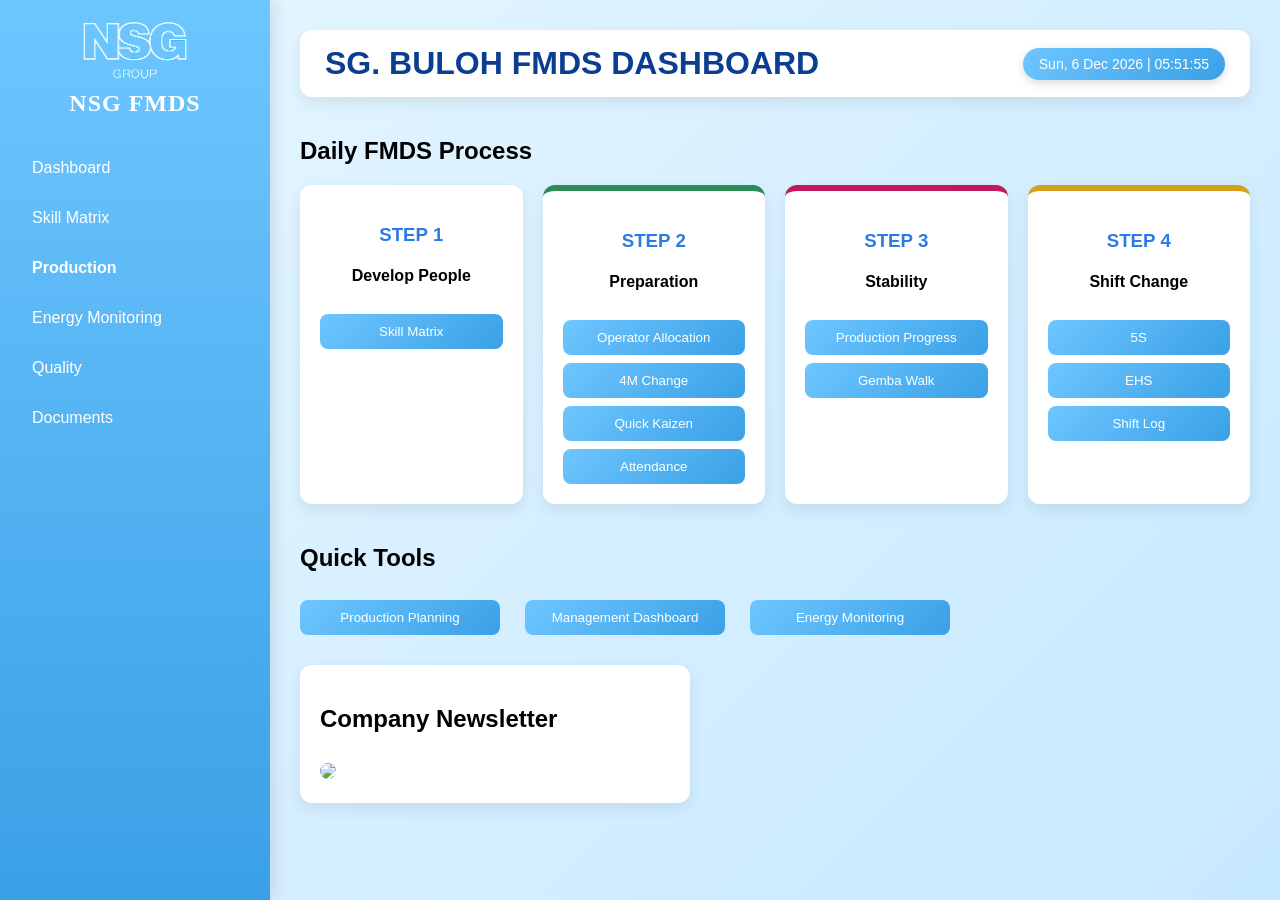
==== index.html @ ae24123a "Update index.html" ====
<!DOCTYPE html>
<html lang="en">

<head>
<meta charset="UTF-8">
<meta name="viewport" content="width=device-width, initial-scale=1.0">

<title>NSG FMDS Dashboard</title>

<link rel="stylesheet" href="style.css">

</head>


<body>

<div class="layout">

<!-- SIDEBAR -->

<div class="sidebar">

<div class="logo">
    <img src="NSG Logo no background WHITE.png" alt="NSG Group" class="logo-img">
    <h2>NSG FMDS</h2>
</div>

<ul>

<li onclick="window.location.href='QIP.html'">Dashboard</li>

<li onclick="openLink('#')">Skill Matrix</li>

<li class="menu-parent">Production
  <ul class="submenu">
    <li>
    <li>
      <a href="https://nsg.sharepoint.com/:f:/r/sites/SB_Auto-Laminating/Shared%20Documents/Daily%20Meeting%20Report?csf=1&web=1&e=B5bTad" target="_blank">
        Laminating
      </a>
    </li>
    <li onclick="openLink('#')">Toughening</li>
    <li onclick="openLink('#')">Tertiary</li>
    <li onclick="openLink('#')">SCM</li>
    <li onclick="openLink('#')">Quality</li>
    <li onclick="openLink('#')">Maintenance</li>
  </ul>
</li>

<li onclick="openLink('#')">Energy Monitoring</li>
<li onclick="openLink('#')">Quality</li>
<li onclick="openLink('#')">Documents</li>

</ul>

</div>


<!-- MAIN AREA -->

<div class="main">

<header>

<h1>SG. BULOH FMDS DASHBOARD</h1>

<div class="header-right">
  <div class="date-chip" id="live-date"></div>
</div>

</header>


<!-- KPI SECTION

<div class="kpi">

<div class="kpi-card">

<h3>Production Today</h3>
<p>12,540 pcs</p>

</div>

<div class="kpi-card">

<h3>Machine Status</h3>
<p>Running</p>

</div>

<div class="kpi-card">

<h3>Energy Usage</h3>
<p>820 kWh</p>

</div>

<div class="kpi-card">

<h3>Quality Yield</h3>
<p>98.6%</p>

</div>

</div>
-->

<!-- FMDS STEPS -->

<h2 class="section-title">Daily FMDS Process</h2>

<div class="fmds">

<div class="step step1">

<h3>STEP 1</h3>
<h4>Develop People</h4>

<button onclick="openLink('#')">Skill Matrix</button>

</div>


<div class="step step2">

<h3>STEP 2</h3>
<h4>Preparation</h4>

<button>Operator Allocation</button>
<button>4M Change</button>
<button>Quick Kaizen</button>
<button>Attendance</button>

</div>


<div class="step step3">

<h3>STEP 3</h3>
<h4>Stability</h4>

<button>Production Progress</button>
<button>Gemba Walk</button>

</div>


<div class="step step4">

<h3>STEP 4</h3>
<h4>Shift Change</h4>

<button>5S</button>
<button>EHS</button>
<button>Shift Log</button>

</div>

</div>



<!-- TOOL SECTION -->

<h2 class="section-title">Quick Tools</h2>

<div class="tools">

<button>Production Planning</button>
<button>Management Dashboard</button>
<button>Energy Monitoring</button>

</div>



<!-- NEWSLETTER -->

<div class="newsletter">

<h2>Company Newsletter</h2>

<img src="images/newsletter.jpg">

</div>


</div>

</div>

<script src="script.js"></script>

</body>
</html>
---- style.css ----
body{
margin:0;
font-family:Segoe UI, sans-serif;
background:linear-gradient(135deg,#e6f7ff,#d6efff,#c7e9ff);
}

@keyframes fadeIn{
from{opacity:0;}
to{opacity:1;}
}


.layout{
display:flex;
min-height:100vh;
}



/* SIDEBAR */

.sidebar{
width:230px;
background:linear-gradient(180deg,#6ec6ff,#3aa0e6);
color:white;
padding:20px;
box-shadow:4px 0 15px rgba(0,0,0,0.1);
}

.sidebar ul{
list-style:none;
padding:0;
}

.sidebar li{
padding:12px;
margin-bottom:8px;
cursor:pointer;
border-radius:8px;
transition:0.25s;
}

.sidebar li:hover{
background:rgba(255,255,255,0.25);
padding-left:18px;
}

/* SIDEBAR LOGO */

.logo{
text-align:center;
margin-bottom:30px;
}

.logo-img{
display:block;
margin:auto;
height:60px;
}

.logo h2{
margin-top:10px;
letter-spacing:1px;
font-family: Segoe UI;
}

/* SUBMENU STYLE */

.menu-parent{
font-weight:600;
cursor:pointer;
}

.submenu{
list-style:none;
padding-left:15px;
margin-top:5px;
}

.submenu li{
font-size:14px;
padding:8px;
margin:3px 0;
border-radius:6px;
transition:0.2s;
}

.submenu li:hover{
background:rgba(255,255,255,0.25);
padding-left:12px;
}

/* MAIN */

.main{
flex:1;
padding:30px;
overflow:auto;
}

header{
display:flex;
justify-content:space-between;
align-items:center;
background:white;
padding:15px 25px;
border-radius:12px;
box-shadow:0 6px 15px rgba(0,0,0,0.08);
margin-bottom:25px;
}

header h1{
margin:0;
color:#0b3d91;
}

.hero-eyebrow{
  background-color:#0072ce;
  color:white;
  border:none;
  padding:10px 18px;
  border-radius:6px;
  font-size:14px;
  font-weight:500;

  cursor:pointer;

  transition:all 0.25s ease;
}

/* Hover effect */
.hero-eyebrow:hover{
  background-color:#005fa3;   /* slightly darker */
  transform:translateY(-2px); /* small lift */
  box-shadow:0 4px 10px rgba(0,0,0,0.25);
}

/* Click effect */
.hero-eyebrow:active{
  transform:translateY(0px);
  box-shadow:0 2px 5px rgba(0,0,0,0.2);
}


/* KPI */

.kpi{
display:grid;
grid-template-columns:repeat(4,1fr);
gap:20px;
margin-bottom:30px;
}

.kpi-card{
background:white;
padding:25px;
border-radius:12px;
text-align:center;
box-shadow:0 6px 15px rgba(0,0,0,0.08);
transition:0.3s;
border-top:5px solid #6ec6ff;
}

.kpi-card:hover{
transform:translateY(-6px);
}

.kpi-card p{
font-size:26px;
font-weight:bold;
color:#2c7be5;
}


/* FMDS */

.section-title{
margin-top:40px;
}

.fmds{
display:grid;
grid-template-columns:repeat(4,1fr);
gap:20px;
margin-bottom:30px;
}

.step{
background:white;
padding:20px;
border-radius:12px;
box-shadow:0 6px 15px rgba(0,0,0,0.08);
text-align:center;
}

.step h3{
color:#2c7be5;
}nsform:translateY(-6px);
}

.step1{border-top:6px solid #1f4e79;}
.step2{border-top:6px solid #2e8b57;}
.step3{border-top:6px solid #c2185b;}
.step4{border-top:6px solid #d4a017;}

button{
width:100%;
padding:10px;
margin-top:8px;
border:none;
border-radius:8px;
background:linear-gradient(135deg,#6ec6ff,#3aa0e6);
color:white;
font-weight:500;
cursor:pointer;
transition:0.25s;
}

button:hover{
transform:scale(1.03);
background:linear-gradient(135deg,#5bbcff,#2f95dc);
}



/* TOOL BUTTONS */

.tools{
display:flex;
gap:15px;
margin-bottom:30px;
}

.tools button{
width:200px;
margin-right:10px;
}


/* LIVE DATE */

.date-chip{
background:linear-gradient(135deg,#6ec6ff,#3aa0e6);
color:white;
padding:8px 16px;
border-radius:20px;
font-size:14px;
font-weight:500;
box-shadow:0 3px 10px rgba(0,0,0,0.15);
}

/* NEWSLETTER */

.newsletter{
background:white;
padding:20px;
border-radius:12px;
width:350px;
box-shadow:0 6px 15px rgba(0,0,0,0.08);
}

.newsletter img{
width:100%;
border-radius:10px;
margin-top:10px;
}

.submenu{
display:none;
}

.submenu.show{
display:block;
}
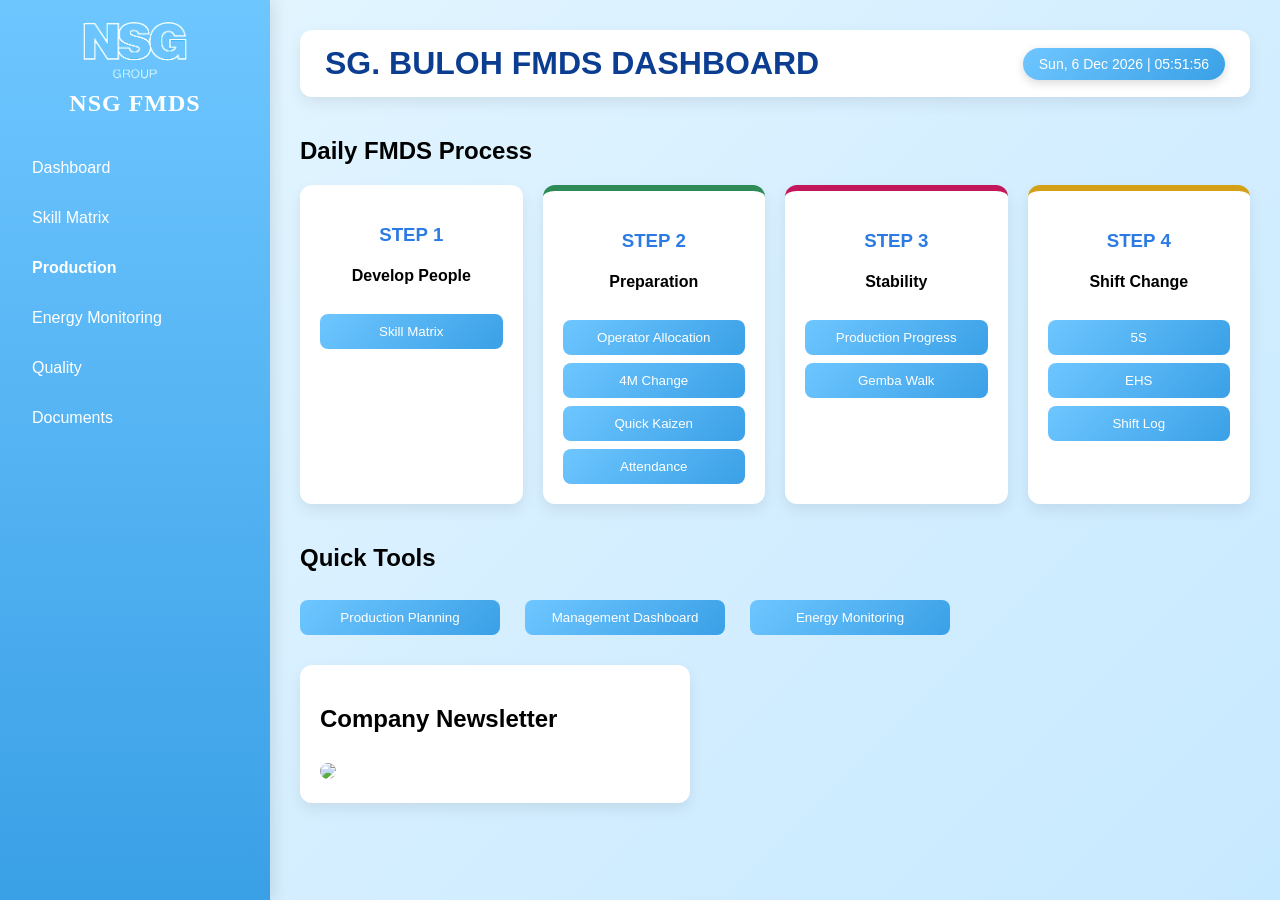
==== commit a7f27aaa: "Update index.html" ====
--- a/index.html
+++ b/index.html
@@ -35,7 +35,7 @@
   <ul class="submenu">
     <li>
     <li>
-      <a href="https://nsg.sharepoint.com/:f:/r/sites/SB_Auto-Laminating/Shared%20Documents/Daily%20Meeting%20Report?csf=1&web=1&e=B5bTad" target="_blank">
+      <a href="https://nsg.sharepoint.com/:f:/r/sites/SB_Auto-Laminating/Shared%20Documents/Daily%20Meeting%20Report?csf=1&web=1&e=B5bTad">
         Laminating
       </a>
     </li>
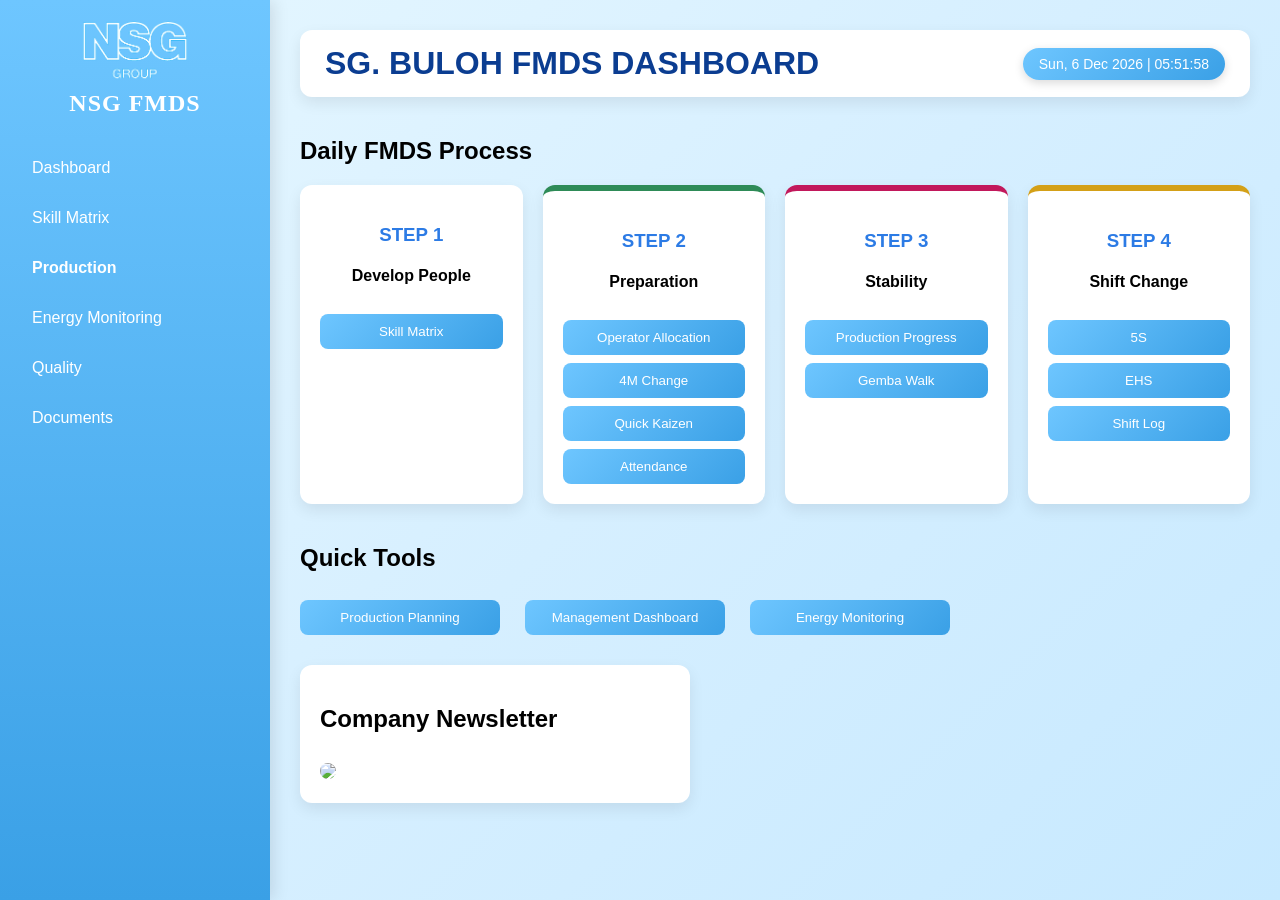
==== commit 0d032a27: "Update index.html" ====
--- a/index.html
+++ b/index.html
@@ -34,11 +34,7 @@
 <li class="menu-parent">Production
   <ul class="submenu">
     <li>
-    <li>
-      <a href="https://nsg.sharepoint.com/:f:/r/sites/SB_Auto-Laminating/Shared%20Documents/Daily%20Meeting%20Report?csf=1&web=1&e=B5bTad">
-        Laminating
-      </a>
-    </li>
+    <li onclick="openLink('https://nsg.sharepoint.com/:f:/r/sites/SB_Auto-Laminating/Shared%20Documents/Daily%20Meeting%20Report?csf=1&web=1&e=B5bTad')">Laminating</li>
     <li onclick="openLink('#')">Toughening</li>
     <li onclick="openLink('#')">Tertiary</li>
     <li onclick="openLink('#')">SCM</li>
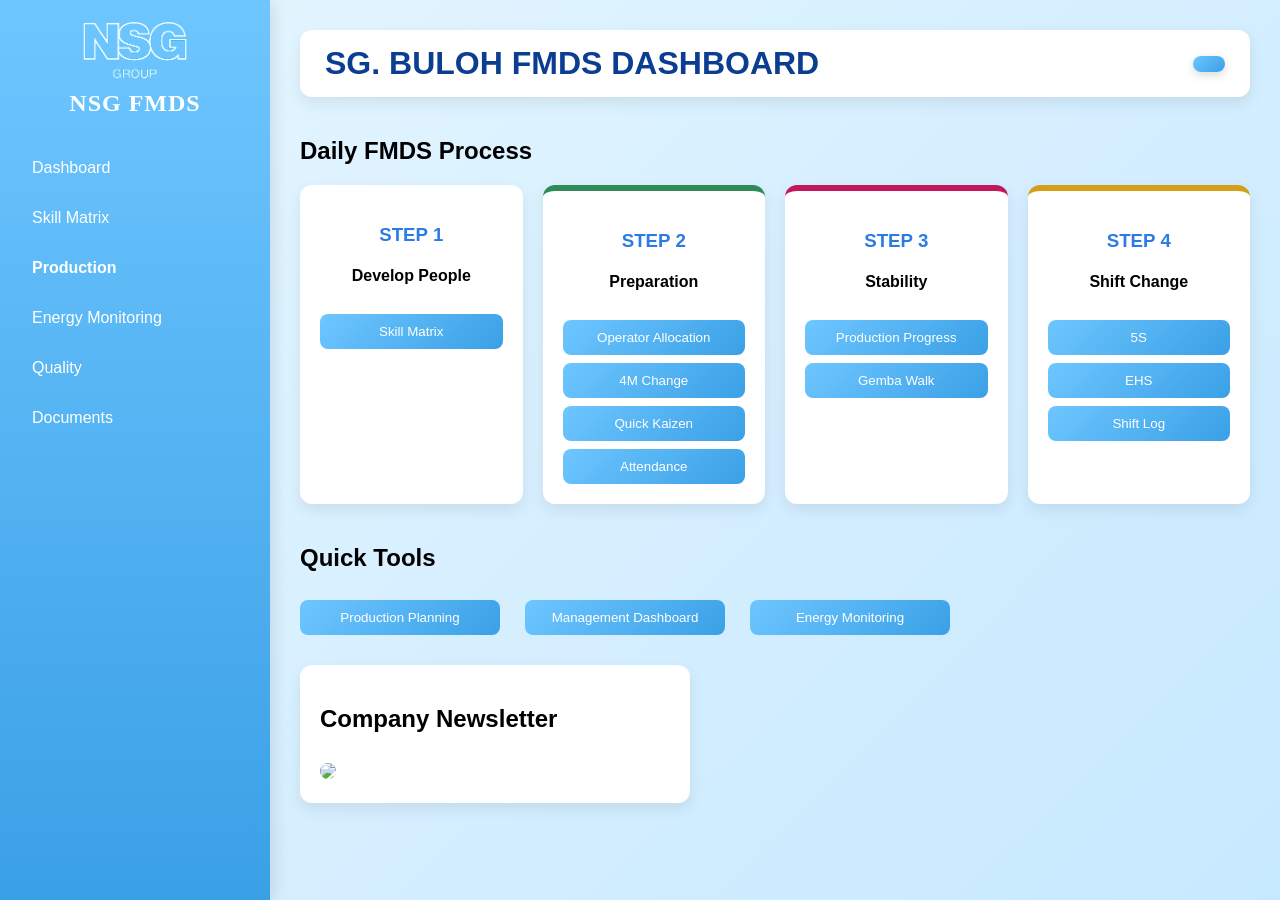
==== commit d70c3e7e: "Update index.html" ====
--- a/index.html
+++ b/index.html
@@ -34,7 +34,11 @@
 <li class="menu-parent">Production
   <ul class="submenu">
     <li>
-    <li onclick="openLink('https://nsg.sharepoint.com/:f:/r/sites/SB_Auto-Laminating/Shared%20Documents/Daily%20Meeting%20Report?csf=1&web=1&e=B5bTad')">Laminating</li>
+    <li>
+      <a href="https://nsg.sharepoint.com/:f:/r/sites/SB_Auto-Laminating/Shared%20Documents/Daily%20Meeting%20Report?csf=1&web=1&e=B5bTad">
+        Laminating
+      </a>
+    </li>
     <li onclick="openLink('#')">Toughening</li>
     <li onclick="openLink('#')">Tertiary</li>
     <li onclick="openLink('#')">SCM</li>
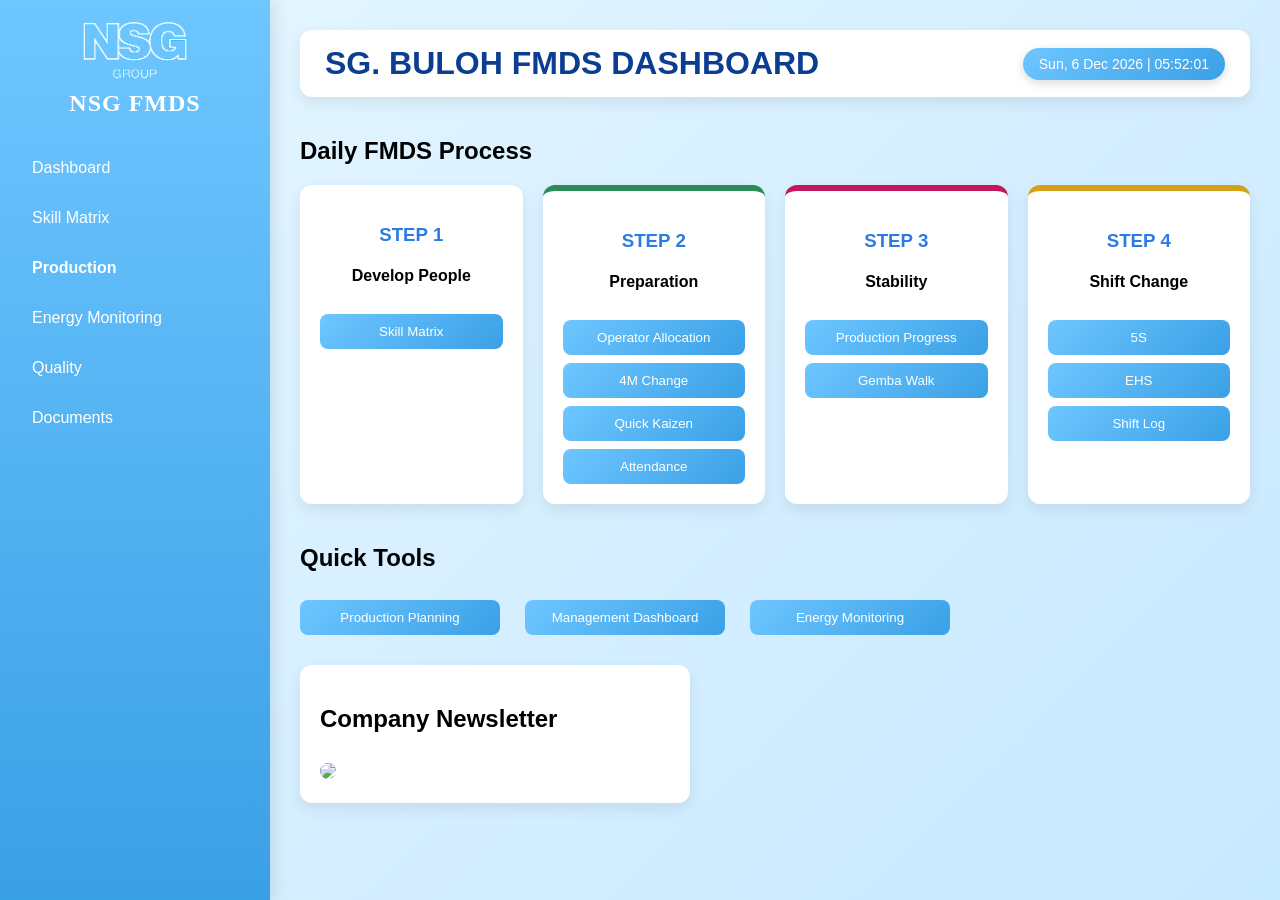
==== commit f08c2cb9: "Update index.html" ====
--- a/index.html
+++ b/index.html
@@ -39,11 +39,31 @@
         Laminating
       </a>
     </li>
-    <li onclick="openLink('#')">Toughening</li>
-    <li onclick="openLink('#')">Tertiary</li>
-    <li onclick="openLink('#')">SCM</li>
-    <li onclick="openLink('#')">Quality</li>
-    <li onclick="openLink('#')">Maintenance</li>
+    <li>
+        <a href="https://nsg.sharepoint.com/:f:/r/sites/SB_Auto-Toughening/Shared%20Documents/Daily%20Meeting%20Report?csf=1&web=1&e=DfoEkA">
+        Toughening
+        </a>
+    </li>
+    <li>
+        <a href="https://nsg.sharepoint.com/:f:/r/sites/SB_Auto-Tertiary/Shared%20Documents/Daily%20Meeting%20Report?csf=1&web=1&e=1Q9sk2">
+        Tertiary
+        </a>
+    </li>
+    <li>
+        <a href="https://nsg.sharepoint.com/:f:/r/sites/SB_Auto-SCM/Shared%20Documents/Daily%20Meeting%20Report?csf=1&web=1&e=kN7K78">
+        SCM
+        </a>
+    </li>
+    <li>
+        <a href="https://nsg.sharepoint.com/:f:/r/sites/SB_Auto-Quality_Control/Shared%20Documents/000%20Daily%20Meeting%20Report?csf=1&web=1&e=wSymXT">
+        Quality
+        </a>
+    </li>
+    <li>
+        <a href="https://nsg.sharepoint.com/:f:/r/sites/SB_Auto-Maintenance/Shared%20Documents/Daily%20Meeting%20Report?csf=1&web=1&e=VXeQEY">
+        Maintenance
+        </a>
+    </li>
   </ul>
 </li>
 
--- a/style.css
+++ b/style.css
@@ -44,6 +44,15 @@
 background:rgba(255,255,255,0.25);
 padding-left:18px;
 }
+
+/* Remove default link style */
+.sidebar ul li a {
+  text-decoration: none;   /* remove underline */
+  color: inherit;          /* use same color as li */
+  display: block;          /* make whole area clickable */
+  width: 100%;
+}
+
 
 /* SIDEBAR LOGO */
 
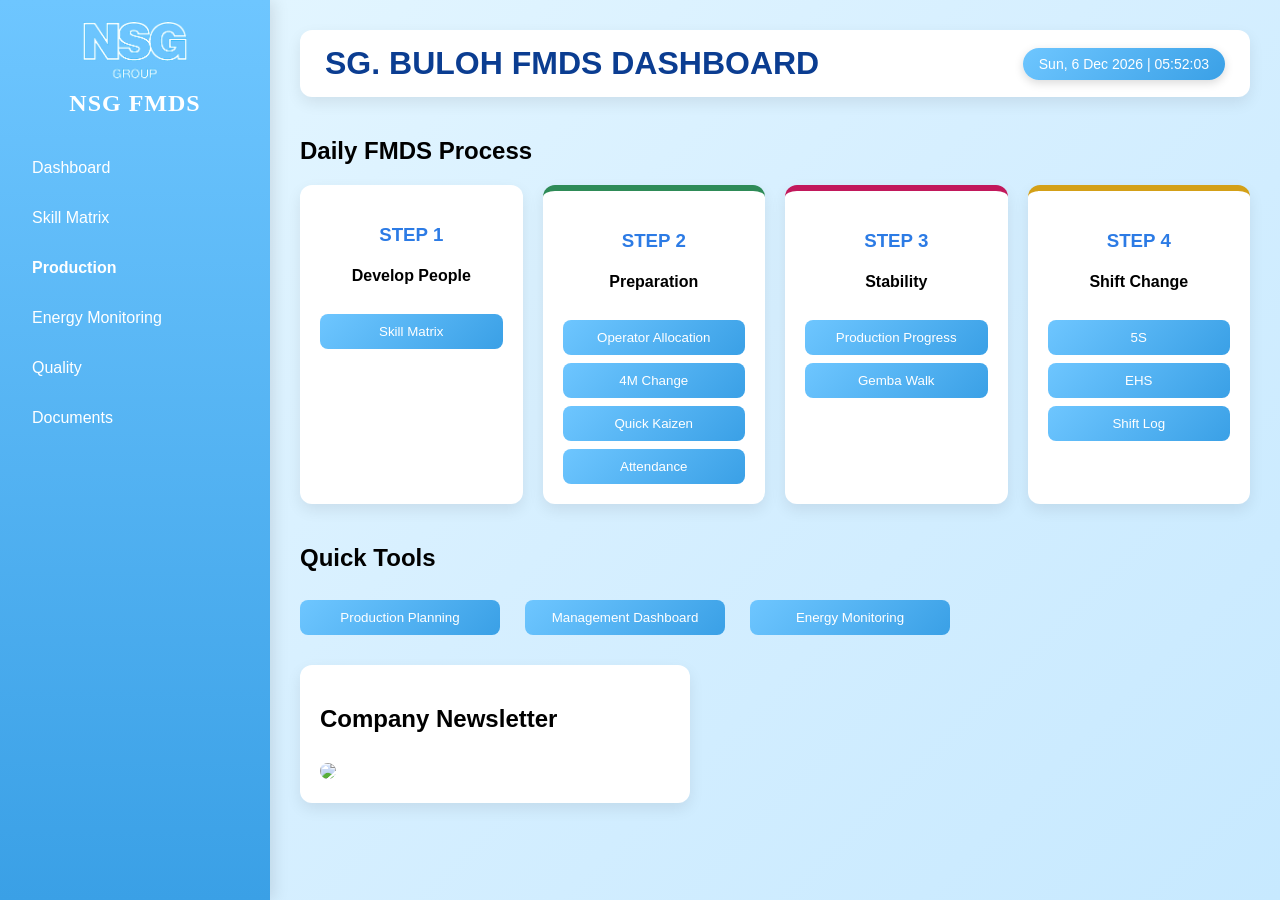
==== commit 490f2de2: "Update index.html" ====
--- a/index.html
+++ b/index.html
@@ -34,7 +34,6 @@
 <li class="menu-parent">Production
   <ul class="submenu">
     <li>
-    <li>
       <a href="https://nsg.sharepoint.com/:f:/r/sites/SB_Auto-Laminating/Shared%20Documents/Daily%20Meeting%20Report?csf=1&web=1&e=B5bTad">
         Laminating
       </a>
@@ -65,7 +64,6 @@
         </a>
     </li>
   </ul>
-</li>
 
 <li onclick="openLink('#')">Energy Monitoring</li>
 <li onclick="openLink('#')">Quality</li>
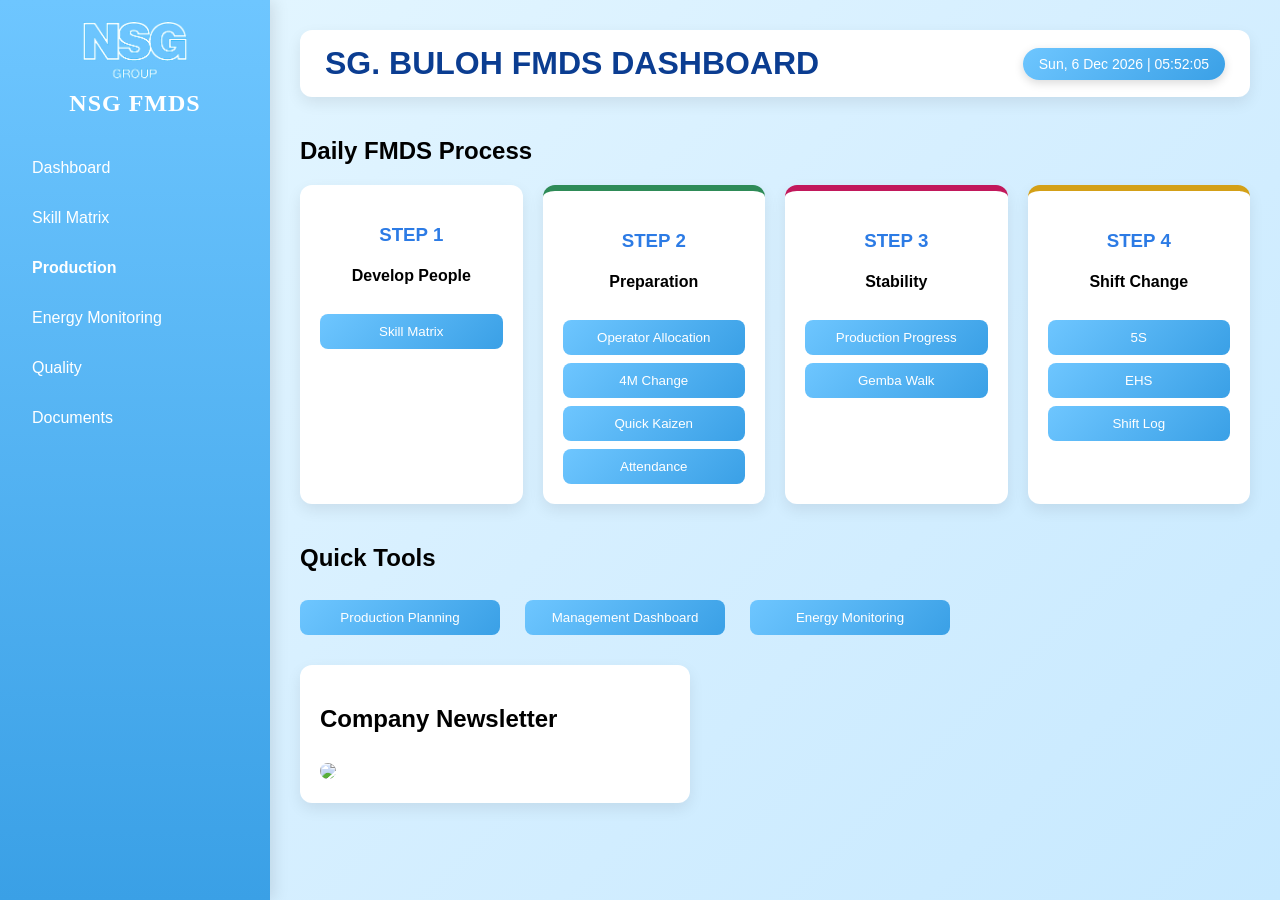
==== commit 8fa4c3f9: "Update index.html" ====
--- a/index.html
+++ b/index.html
@@ -186,7 +186,9 @@
 <div class="tools">
 
 <button>Production Planning</button>
-<button>Management Dashboard</button>
+<a href="Management.html">
+  <button>Management Dashboard</button>
+</a>
 <button>Energy Monitoring</button>
 
 </div>
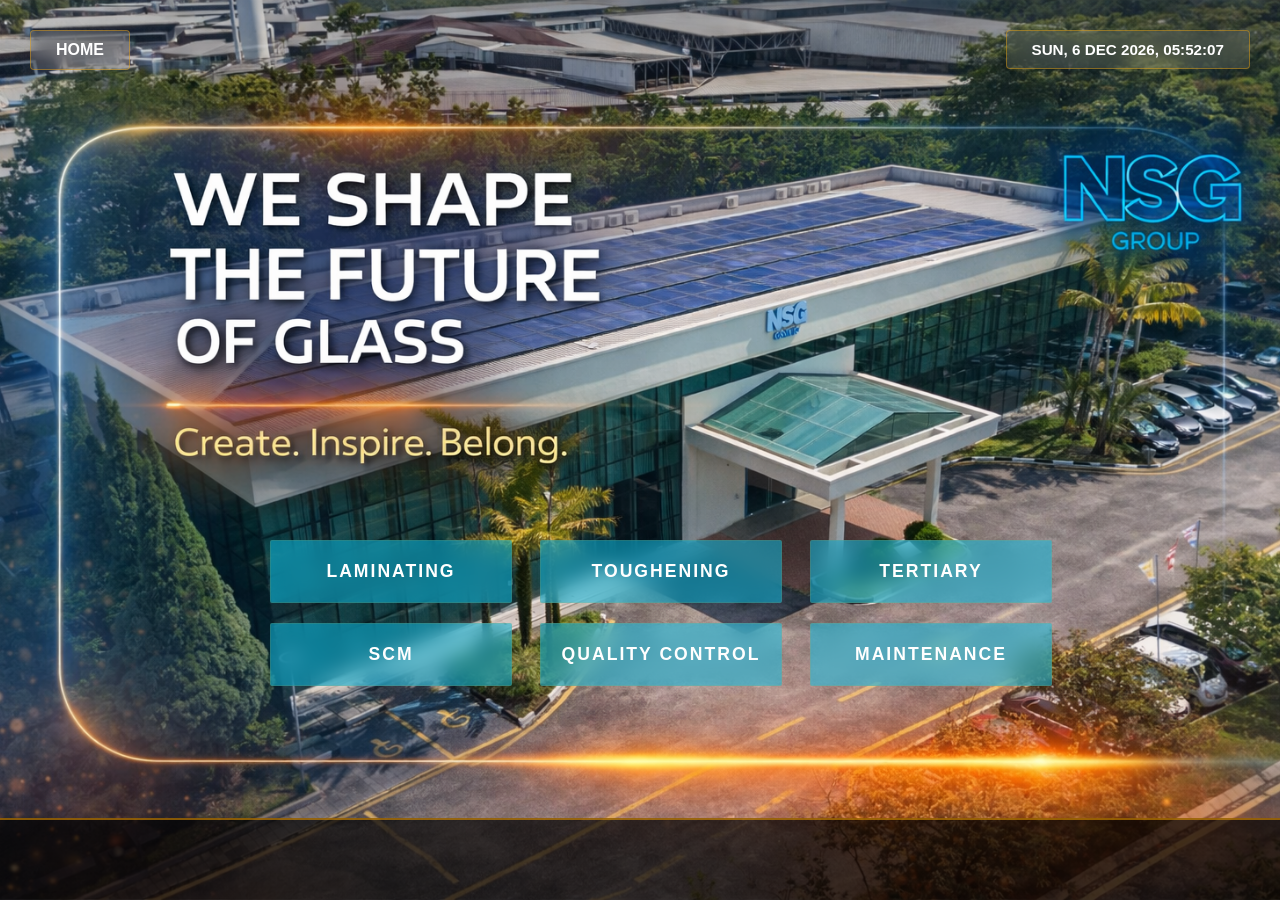
==== commit 258382ec: "Rename Index.html to index.html" ====
--- a/index.html
+++ b/index.html
@@ -1,216 +1,173 @@
 <!DOCTYPE html>
 <html lang="en">
+<head>
+    <meta charset="UTF-8">
+    <meta name="viewport" content="width=device-width, initial-scale=1.0">
+    <title>Management Dashboard</title>
+    <style>
+        body, html {
+            margin: 0;
+            padding: 0;
+            height: 100%;
+            width: 100%;
+            overflow: hidden; 
+            font-family: 'Arial', sans-serif;
+            background-color: #000;
+        }
 
-<head>
-<meta charset="UTF-8">
-<meta name="viewport" content="width=device-width, initial-scale=1.0">
+        .main-wrapper {
+            background-image: url("MSG AI Building Photo.png");
+            background-size: cover;
+            background-position: center;
+            background-repeat: no-repeat;
+            background-attachment: fixed; 
+            height: 100vh;
+            width: 100vw;
+            position: relative;
+        }
 
-<title>NSG FMDS Dashboard</title>
+        /* Top Navigation Styling */
+        .btn-home {
+            position: absolute;
+            top: 30px;
+            left: 30px;
+            padding: 10px 25px;
+            background: rgba(255, 255, 255, 0.1);
+            backdrop-filter: blur(10px);
+            border: 1px solid rgba(255, 170, 0, 0.4);
+            color: white;
+            border-radius: 4px;
+            text-decoration: none;
+            font-weight: bold;
+            z-index: 100;
+            transition: 0.3s;
+        }
 
-<link rel="stylesheet" href="style.css">
+        .btn-home:hover {
+            background: rgba(255, 165, 0, 0.8);
+            transform: scale(1.1);
+            box-shadow: 0 0 20px orange;
+        }
 
+        .datetime-pill {
+            position: absolute;
+            top: 30px;
+            right: 30px;
+            padding: 10px 25px;
+            background: rgba(255, 255, 255, 0.1);
+            backdrop-filter: blur(10px);
+            border: 1px solid rgba(255, 170, 0, 0.4);
+            color: white;
+            border-radius: 4px;
+            font-weight: bold;
+            font-family: 'Arial', sans-serif;
+            font-size: 0.95rem;
+            z-index: 100;
+        }
+
+        /* Button Grid Positioning */
+        .button-grid-layout {
+            position: absolute;
+            top: 60%; 
+            left: 50%;
+            transform: translateX(-50%);   /* 🔥 center the whole grid */
+            display: grid;
+            grid-template-columns: repeat(3, 200px); 
+            gap: 20px 70px; 
+            z-index: 100;
+        }
+
+        .glass-btn {
+            width: 100%;             /* auto fit grid column */
+            padding: 20px;           /* better vertical size */
+            background: rgba(11, 196, 238, 0.5); 
+            backdrop-filter: blur(10px);
+            border: 1px solid rgba(255, 170, 0, 0.1);
+            color: #fff;
+            text-align: center;
+            font-size: 1.1rem;
+            font-weight: bold;
+            border-radius: 2px;       /* slightly smoother */
+            cursor: pointer;
+            transition: all 0.4s ease;
+            text-transform: uppercase;
+            letter-spacing: 2px;
+            text-decoration: none;   /* remove underline */
+        }
+
+        .glass-btn:hover {
+            background: rgba(11, 196, 206, 0.8);
+            transform: scale(1.05) translateX(10px);
+            box-shadow: 0 0 20px light blue;
+        }
+
+        .footer-bar {
+            position: absolute;
+            bottom: 0;
+            width: 100%;
+            height: 80px;
+            background: rgba(0, 0, 0, 0.7);
+            border-top: 2px solid rgba(255, 165, 0, 0.5);
+        }
+    </style>
 </head>
-
-
 <body>
 
-<div class="layout">
+    <div class="main-wrapper">
+        <a href="Home.html" class="btn-home">HOME</a>
 
-<!-- SIDEBAR -->
+          <div class="datetime-pill">
+           <div id="live-display"></div>
+            </div>
+        
+         <div class="button-grid-layout">
+            <a href="https://nsg.sharepoint.com/:f:/r/sites/SB_Auto-Laminating/Shared%20Documents/Daily%20Meeting%20Report?csf=1&web=1&e=B5bTad" 
+                   class="glass-btn">
+                   LAMINATING
+            </a>
+            <a href="https://nsg.sharepoint.com/:f:/r/sites/SB_Auto-Toughening/Shared%20Documents/Daily%20Meeting%20Report?csf=1&web=1&e=DfoEkA" 
+               class="glass-btn">
+               TOUGHENING
+            </a>
+            <a href="https://nsg.sharepoint.com/:f:/r/sites/SB_Auto-Tertiary/Shared%20Documents/Daily%20Meeting%20Report?csf=1&web=1&e=1Q9sk2" 
+               class="glass-btn">
+               TERTIARY
+            </a>
+            <a href="https://nsg.sharepoint.com/:f:/r/sites/SB_Auto-SCM/Shared%20Documents/Daily%20Meeting%20Report?csf=1&web=1&e=kN7K78" 
+               class="glass-btn">
+               SCM
+            </a>
+            <a href="https://nsg.sharepoint.com/:f:/r/sites/SB_Auto-Quality_Control/Shared%20Documents/000%20Daily%20Meeting%20Report?csf=1&web=1&e=wSymXT" 
+               class="glass-btn">
+               Quality Control
+            </a>
+            <a href="https://nsg.sharepoint.com/:f:/r/sites/SB_Auto-Maintenance/Shared%20Documents/Daily%20Meeting%20Report?csf=1&web=1&e=VXeQEY" 
+               class="glass-btn">
+               Maintenance
+            </a>
+        </div>
+        
+        <div class="footer-bar"></div>
+    </div>
 
-<div class="sidebar">
+     <script>
+        function updateLiveDisplay() {
+            const now = new Date();
+            const dayName = now.toLocaleDateString('en-US', { weekday: 'short' }).toUpperCase();
+            const dayNum = now.getDate();
+            const monthName = now.toLocaleDateString('en-US', { month: 'short' }).toUpperCase();
+            const year = now.getFullYear();
+            
+            const hours = String(now.getHours()).padStart(2, '0');
+            const minutes = String(now.getMinutes()).padStart(2, '0');
+            const seconds = String(now.getSeconds()).padStart(2, '0');
 
-<div class="logo">
-    <img src="NSG Logo no background WHITE.png" alt="NSG Group" class="logo-img">
-    <h2>NSG FMDS</h2>
-</div>
+            const finalString = `${dayName}, ${dayNum} ${monthName} ${year}, ${hours}:${minutes}:${seconds}`;
+            document.getElementById('live-display').innerText = finalString;
+        }
 
-<ul>
-
-<li onclick="window.location.href='QIP.html'">Dashboard</li>
-
-<li onclick="openLink('#')">Skill Matrix</li>
-
-<li class="menu-parent">Production
-  <ul class="submenu">
-    <li>
-      <a href="https://nsg.sharepoint.com/:f:/r/sites/SB_Auto-Laminating/Shared%20Documents/Daily%20Meeting%20Report?csf=1&web=1&e=B5bTad">
-        Laminating
-      </a>
-    </li>
-    <li>
-        <a href="https://nsg.sharepoint.com/:f:/r/sites/SB_Auto-Toughening/Shared%20Documents/Daily%20Meeting%20Report?csf=1&web=1&e=DfoEkA">
-        Toughening
-        </a>
-    </li>
-    <li>
-        <a href="https://nsg.sharepoint.com/:f:/r/sites/SB_Auto-Tertiary/Shared%20Documents/Daily%20Meeting%20Report?csf=1&web=1&e=1Q9sk2">
-        Tertiary
-        </a>
-    </li>
-    <li>
-        <a href="https://nsg.sharepoint.com/:f:/r/sites/SB_Auto-SCM/Shared%20Documents/Daily%20Meeting%20Report?csf=1&web=1&e=kN7K78">
-        SCM
-        </a>
-    </li>
-    <li>
-        <a href="https://nsg.sharepoint.com/:f:/r/sites/SB_Auto-Quality_Control/Shared%20Documents/000%20Daily%20Meeting%20Report?csf=1&web=1&e=wSymXT">
-        Quality
-        </a>
-    </li>
-    <li>
-        <a href="https://nsg.sharepoint.com/:f:/r/sites/SB_Auto-Maintenance/Shared%20Documents/Daily%20Meeting%20Report?csf=1&web=1&e=VXeQEY">
-        Maintenance
-        </a>
-    </li>
-  </ul>
-
-<li onclick="openLink('#')">Energy Monitoring</li>
-<li onclick="openLink('#')">Quality</li>
-<li onclick="openLink('#')">Documents</li>
-
-</ul>
-
-</div>
-
-
-<!-- MAIN AREA -->
-
-<div class="main">
-
-<header>
-
-<h1>SG. BULOH FMDS DASHBOARD</h1>
-
-<div class="header-right">
-  <div class="date-chip" id="live-date"></div>
-</div>
-
-</header>
-
-
-<!-- KPI SECTION
-
-<div class="kpi">
-
-<div class="kpi-card">
-
-<h3>Production Today</h3>
-<p>12,540 pcs</p>
-
-</div>
-
-<div class="kpi-card">
-
-<h3>Machine Status</h3>
-<p>Running</p>
-
-</div>
-
-<div class="kpi-card">
-
-<h3>Energy Usage</h3>
-<p>820 kWh</p>
-
-</div>
-
-<div class="kpi-card">
-
-<h3>Quality Yield</h3>
-<p>98.6%</p>
-
-</div>
-
-</div>
--->
-
-<!-- FMDS STEPS -->
-
-<h2 class="section-title">Daily FMDS Process</h2>
-
-<div class="fmds">
-
-<div class="step step1">
-
-<h3>STEP 1</h3>
-<h4>Develop People</h4>
-
-<button onclick="openLink('#')">Skill Matrix</button>
-
-</div>
-
-
-<div class="step step2">
-
-<h3>STEP 2</h3>
-<h4>Preparation</h4>
-
-<button>Operator Allocation</button>
-<button>4M Change</button>
-<button>Quick Kaizen</button>
-<button>Attendance</button>
-
-</div>
-
-
-<div class="step step3">
-
-<h3>STEP 3</h3>
-<h4>Stability</h4>
-
-<button>Production Progress</button>
-<button>Gemba Walk</button>
-
-</div>
-
-
-<div class="step step4">
-
-<h3>STEP 4</h3>
-<h4>Shift Change</h4>
-
-<button>5S</button>
-<button>EHS</button>
-<button>Shift Log</button>
-
-</div>
-
-</div>
-
-
-
-<!-- TOOL SECTION -->
-
-<h2 class="section-title">Quick Tools</h2>
-
-<div class="tools">
-
-<button>Production Planning</button>
-<a href="Management.html">
-  <button>Management Dashboard</button>
-</a>
-<button>Energy Monitoring</button>
-
-</div>
-
-
-
-<!-- NEWSLETTER -->
-
-<div class="newsletter">
-
-<h2>Company Newsletter</h2>
-
-<img src="images/newsletter.jpg">
-
-</div>
-
-
-</div>
-
-</div>
-
-<script src="script.js"></script>
-
-</body>
+        updateLiveDisplay();
+        setInterval(updateLiveDisplay, 1000);
+    </script>
+   </body>
 </html>
